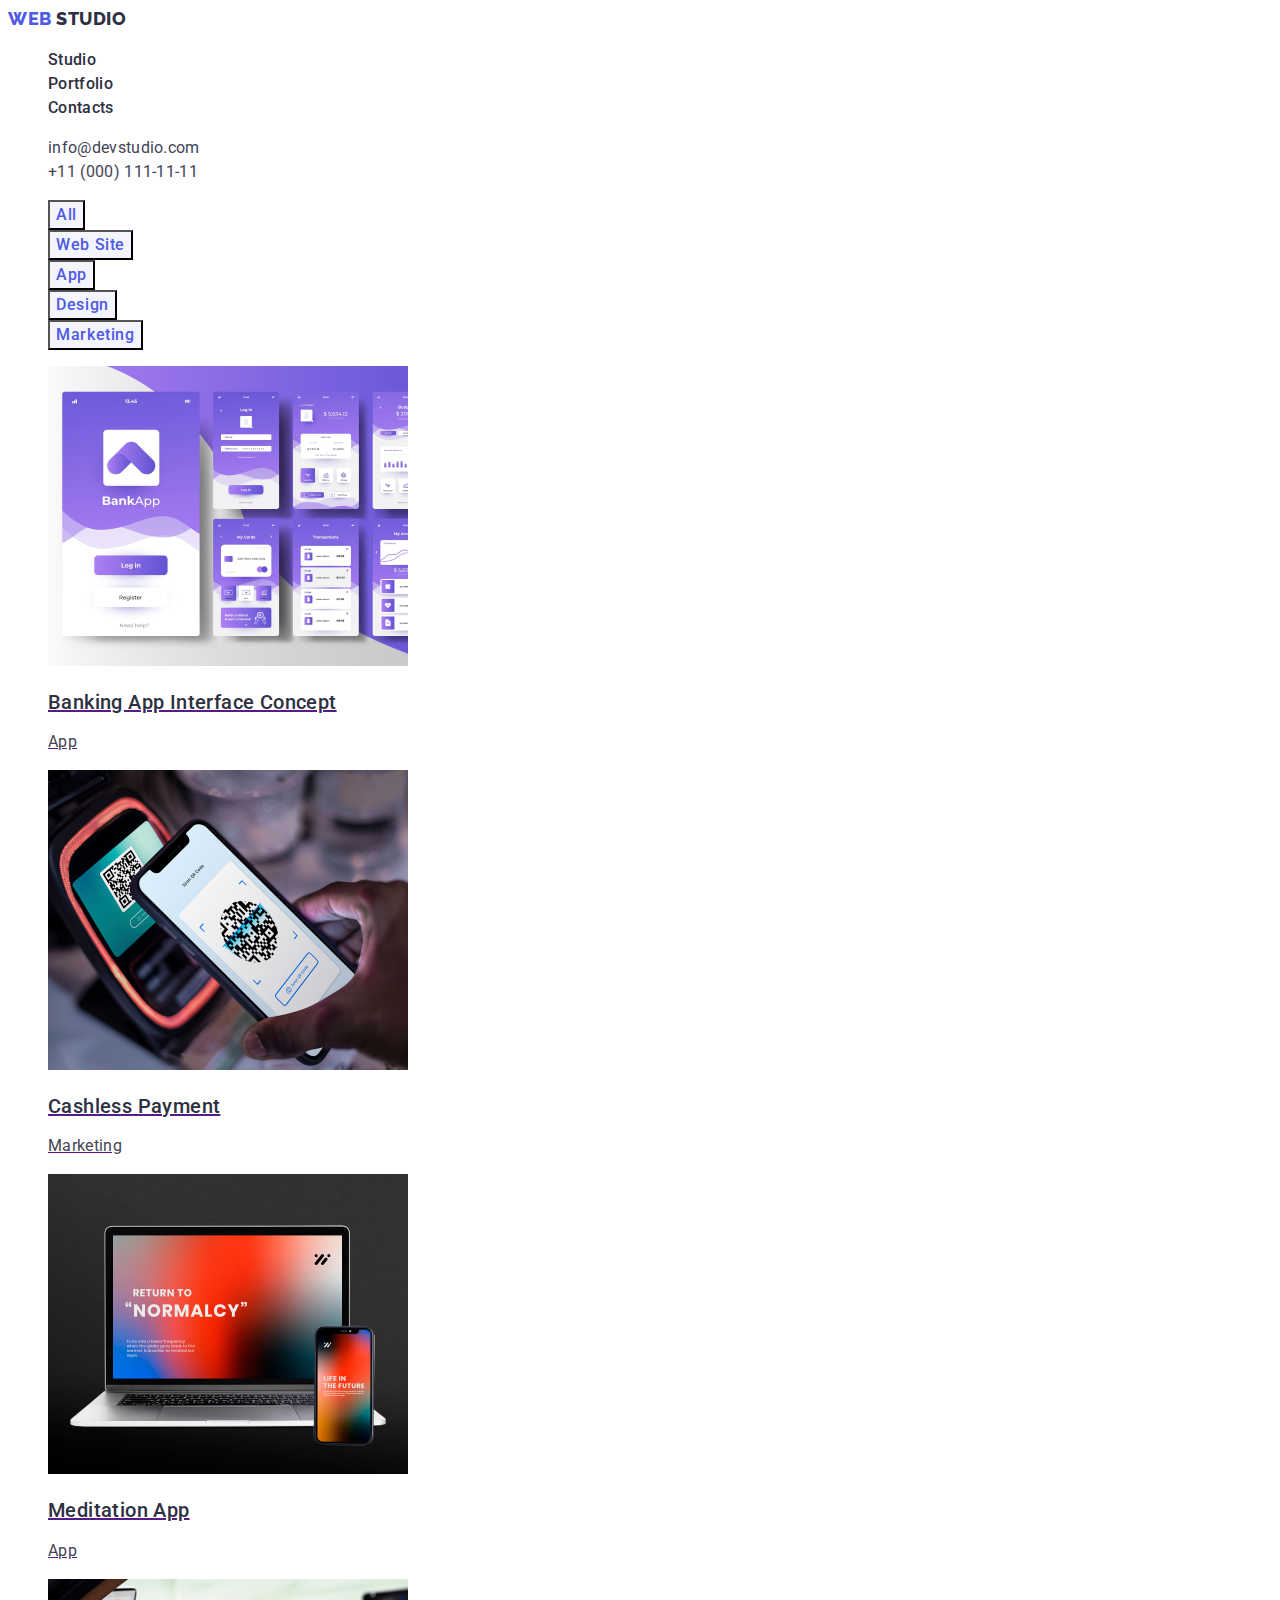
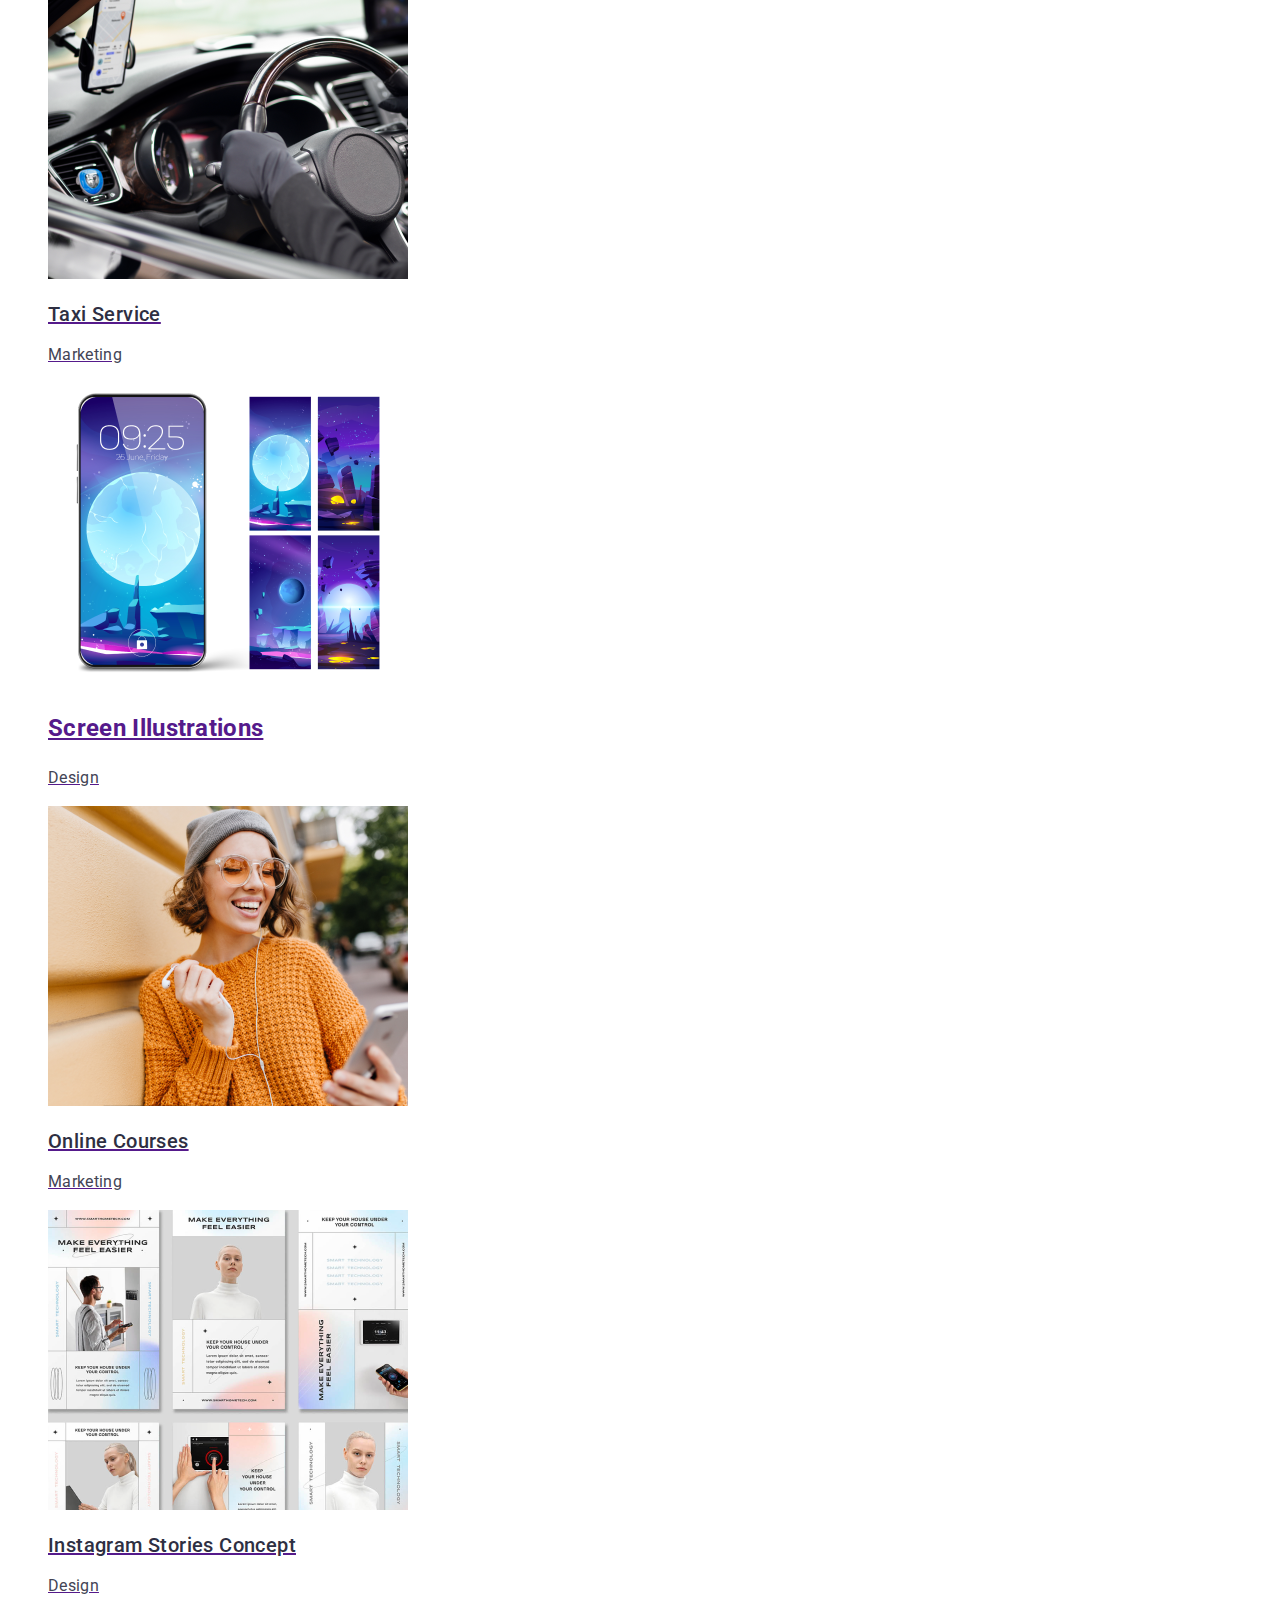
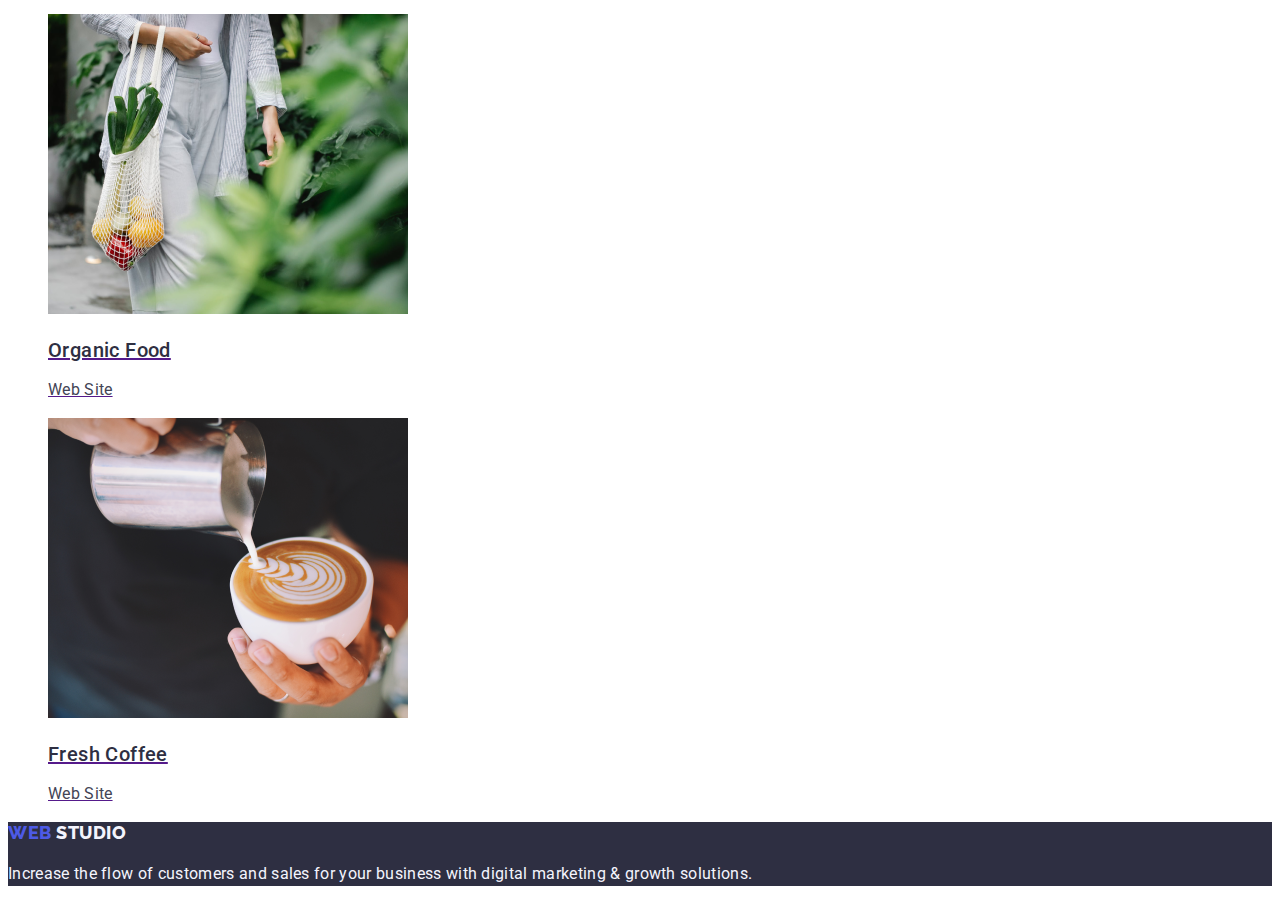
==== portfolio.html @ 10dcacce "links" ====
<!DOCTYPE html>
<html lang="en">
  <head>
    <meta charset="UTF-8" />
    <meta http-equiv="X-UA-Compatible" content="IE=edge" />
    <meta name="viewport" content="width=device-width, initial-scale=1.0" />
    <title>Document</title>
    <link rel="stylesheet" href="./css/styles.css" />
    <link rel="preconnect" href="https://fonts.googleapis.com" />
    <link rel="preconnect" href="https://fonts.gstatic.com" crossorigin />
    <link
      href="https://fonts.googleapis.com/css2?family=Montserrat:wght@400;700&family=Raleway:wght@800&family=Roboto:wght@400;500;700&display=swap"
      rel="stylesheet"
    />
  </head>
  <body>
    <!-- header -->
    <header class="page_header">
      <nav class="header_nav">
        <a href="./index.html" class="logo link"
          >Web <span class="logo-end">Studio</span></a
        >
        
          <ul class="menu list">
            <li class="menu-item">
              <a href="./index.html" class="menu-name link">Studio</a>
            </li>
            <li class="menu-item">
              <a class="menu-name link" href="./portfolio.html">Portfolio</a>
            </li>
            <li class="menu-item">
              <a class="menu-name link" href="./contacts.html">Contacts</a>
            </li>
          </ul>
        </nav>
        <!-- contacts -->
        <address class="data">
          <ul class="contacts list">
            <li class="contact-data">
              <a class="data-info link" href="mailto:info@devstudio.com"
                >info@devstudio.com</a
              >
            </li>
            <li class="contact-data">
              <a class="data-info link" href="tel:+110001111111"
                >+11 (000) 111-11-11</a
              >
            </li>
          </ul>
        </address>
      </header>
    <!-- hero -->
    <main>
      <section>
        <h1 hidden>scroll</h1>
        <ul class="list">
          <li><button type="button" class="scroll-btn">All</button></li>
          <li><button type="button" class="scroll-btn">Web Site</button></li>
          <li><button type="button" class="scroll-btn">App</button></li>
          <li><button type="button" class="scroll-btn">Design</button></li>
          <li><button type="button" class="scroll-btn">Marketing</button></li>
        </ul>
        <!-- line 1 -->
        <ul class="list">
          <li class="technologies link">
            <a href=""
              ><img
                src="./images/portfolio_img/banking app.png"
                alt="banking app"
              />
              <h2 class="card-title">Banking App Interface Concept</h2>
              <p class="card-category">App</p></a
            >
          </li>
          <li class="technologie link">
            <a href=""
              ><img
                src="./images/portfolio_img/cashless.png"
                alt="cashless payment"
              />
              <h2 class="card-title">Cashless Payment</h2>
              <p class="card-category">Marketing</p></a
            >
          </li>
          <li class="technologies link">
            <a href=""
              ><img
                src="./images/portfolio_img/meditation_app.png"
                alt="Meditation"
              />
              <h2 class="card-title">Meditation App</h2>
              <p class="card-category">App</p></a
            >
          </li>
        <!-- line 2 -->
          <li class="technologies link">
            <a href=""
              ><img src="./images/portfolio_img/taxi_serv.png" alt="taxi" />
              <h2 class="card-title">Taxi Service</h2>
              <p class="card-category">Marketing</p></a
            >
          </li>
          <li class="technologies link">
            <a href=""
              ><img
                src="./images/portfolio_img/screen.ilust.png"
                alt="phone screen"
              />
              <h2>Screen Illustrations</h2>
              <p class="card-category">Design</p></a
            >
          </li>
          <li class="technologies link">
            <a href=""
              ><img
                src="./images/portfolio_img/online_courses.png"
                alt="Online Courses"
              />
              <h2 class="card-title">Online Courses</h2>
              <p class="card-category">Marketing</p></a
            >
          </li>
        <!-- line 3 -->
          <li class="technologies link">
            <a href=""
              ><img
                src="./images/portfolio_img/isnt_stories.png"
                alt="Instagram Stories"
              />
              <h2 class="card-title">Instagram Stories Concept</h2>
              <p class="card-category">Design</p></a
            >
          </li>
          <li class="technologies link">
            <a href=""
              ><img
                src="./images/portfolio_img/organic_food.png"
                alt="Organic Food"
              />
              <h2 class="card-title">Organic Food</h2>
              <p class="card-category">Web Site</p></a
            >
          </li>
          <li class="technologies link">
            <a href=""
              ><img
                src="./images/portfolio_img/fresh_coffee.png"
                alt="Coffee"
              />
              <h2 class="card-title">Fresh Coffee</h2>
              <p class="card-category">Web Site</p></a
            >
          </li>
        </ul>
      </section>
    </main>
    <!-- footer -->
    <footer class="main-footer">
      <a href="./index.html" class="footer-logo link"
        >Web <span class="footer-logo-end">Studio</span>
      </a>
      <p class="footer-description">
        Increase the flow of customers and sales for your business with digital
        marketing & growth solutions.
      </p>
    </footer>
  </body>
</html>
---- css/styles.css ----
/* general */
:root {
    --main-font-family: 'Roboto', sans-serif;
    --secondary-font-family: 'Raleway', sans-serif;
}

.link {
    text-decoration: none;
}

.list {
    list-style: none;
}

body {
    font-family: var(--main-font-family);
    font-weight: 400;
    line-height: 1.5;
    letter-spacing: 0.02em;
    color: #434455;
    background-color: #FFFFFF
}

/* header */

/* logo */
.logo {
    font-family: var(--secondary-font-family);
    font-weight: 800;
    font-size: 18px;
    line-height: 1.17;
    letter-spacing: 0.03em;
    text-transform: uppercase;
    color: #4d5ae5;
}

.logo-end {
    color: #2e2f42;
}

/* navigation */
.menu {
    font-weight: 500;
    font-size: 16px;
}

.menu-name {
    color: #2E2F42;
}

.menu-name:hover,
.menu-name:focus {
    color: #404BBF;
}

/* contacts */

.contact-data {
    font-size: 16px;
    line-height: 1.5;
    text-decoration: none;
    list-style: none;
    color: #434455;
}

.data {
    font-style: normal
}

.data-info:hover,
.data-info:focus {
    color: #404bbf
}

.data-info {
    color: #434455;
}


/* hero */
.hero {
    font-family: 'Roboto', sans-serif;
    background-color: #2e2f42;
    font-size: 56px;
    line-height: 1.07;
    text-align: center;
    letter-spacing: 0.02em;
    color: #ffffff
}

.hero_title {
    font-weight: 700;
    font-size: 56px;
    line-height: 1.07;
    letter-spacing: 0.02;
}

/* button */
.order-btn {
    font-weight: 500;
    font-size: 16px;
    letter-spacing: 0.04em;
    color: rgba(255, 255, 255, 1);
    background-color: #4D5AE5;
    font-family: "Roboto", sans-serif;
    font-weight: 500;
    font-size: 16px;
    line-height: 1.5;
    letter-spacing: 0.04em;
    color: #FFFFFF;
    cursor: pointer;
}

.order-btn:hover,
.order-btn:focus {
    background: #404BBF;
}

/*  section advantages */

.advantages {
    font-weight: 500;
    font-size: 20px;
    line-height: 1.2;
    color: #2E2F42;
}


.advantages-description {
    font-size: 16px;
}

.about-us {
    font-weight: 700;
    font-size: 36px;
    line-height: 1.1;
    text-align: center;
    text-transform: capitalize;
}

.team-title {
    font-weight: 700;
    font-size: 1.1;
    line-height: 40px;
    text-align: center;
    text-transform: capitalize;
    color: #2E2F42;
}

/* footer */
.main-footer {
    background-color: #2e2f42;
}

.footer-logo {
    font-family: var(--secondary-font-family);
    font-weight: 800;
    font-size: 18px;
    line-height: 1.17;
    letter-spacing: 0.03em;
    text-transform: uppercase;
    color: #4d5ae5;
}

.footer-description {
    font-size: 16px;
    line-height: 1.5;
    letter-spacing: 0.02em;
    color: #F4F4FD;
}

.footer-logo-end {
    color: #f4f4fd
}

/* portfolio */

/* buttons */
.scroll-btn {
    font-family: "Roboto", sans-serif;
    font-weight: 500;
    font-size: 16px;
    line-height: 1.5;
    letter-spacing: 0.04em;
    color: #4d5ae5;
    background-color: #F4F4FD;

    cursor: pointer;
}

.scroll-btn:hover,
.scroll-btn:focus {
    color: #FFFFFF;
    background-color: #404BBF
}

/* pictures*/
.card-title {
    font-weight: 500 ;
    font-size: 20px;
    line-height: 1.2;
    letter-spacing: 0.02em;
    color: #2e2f42;
}
.card-category {
    font-size: 16px;
    line-height: 1.5;
    letter-spacing: 0.02em;
    color: #434455;
}
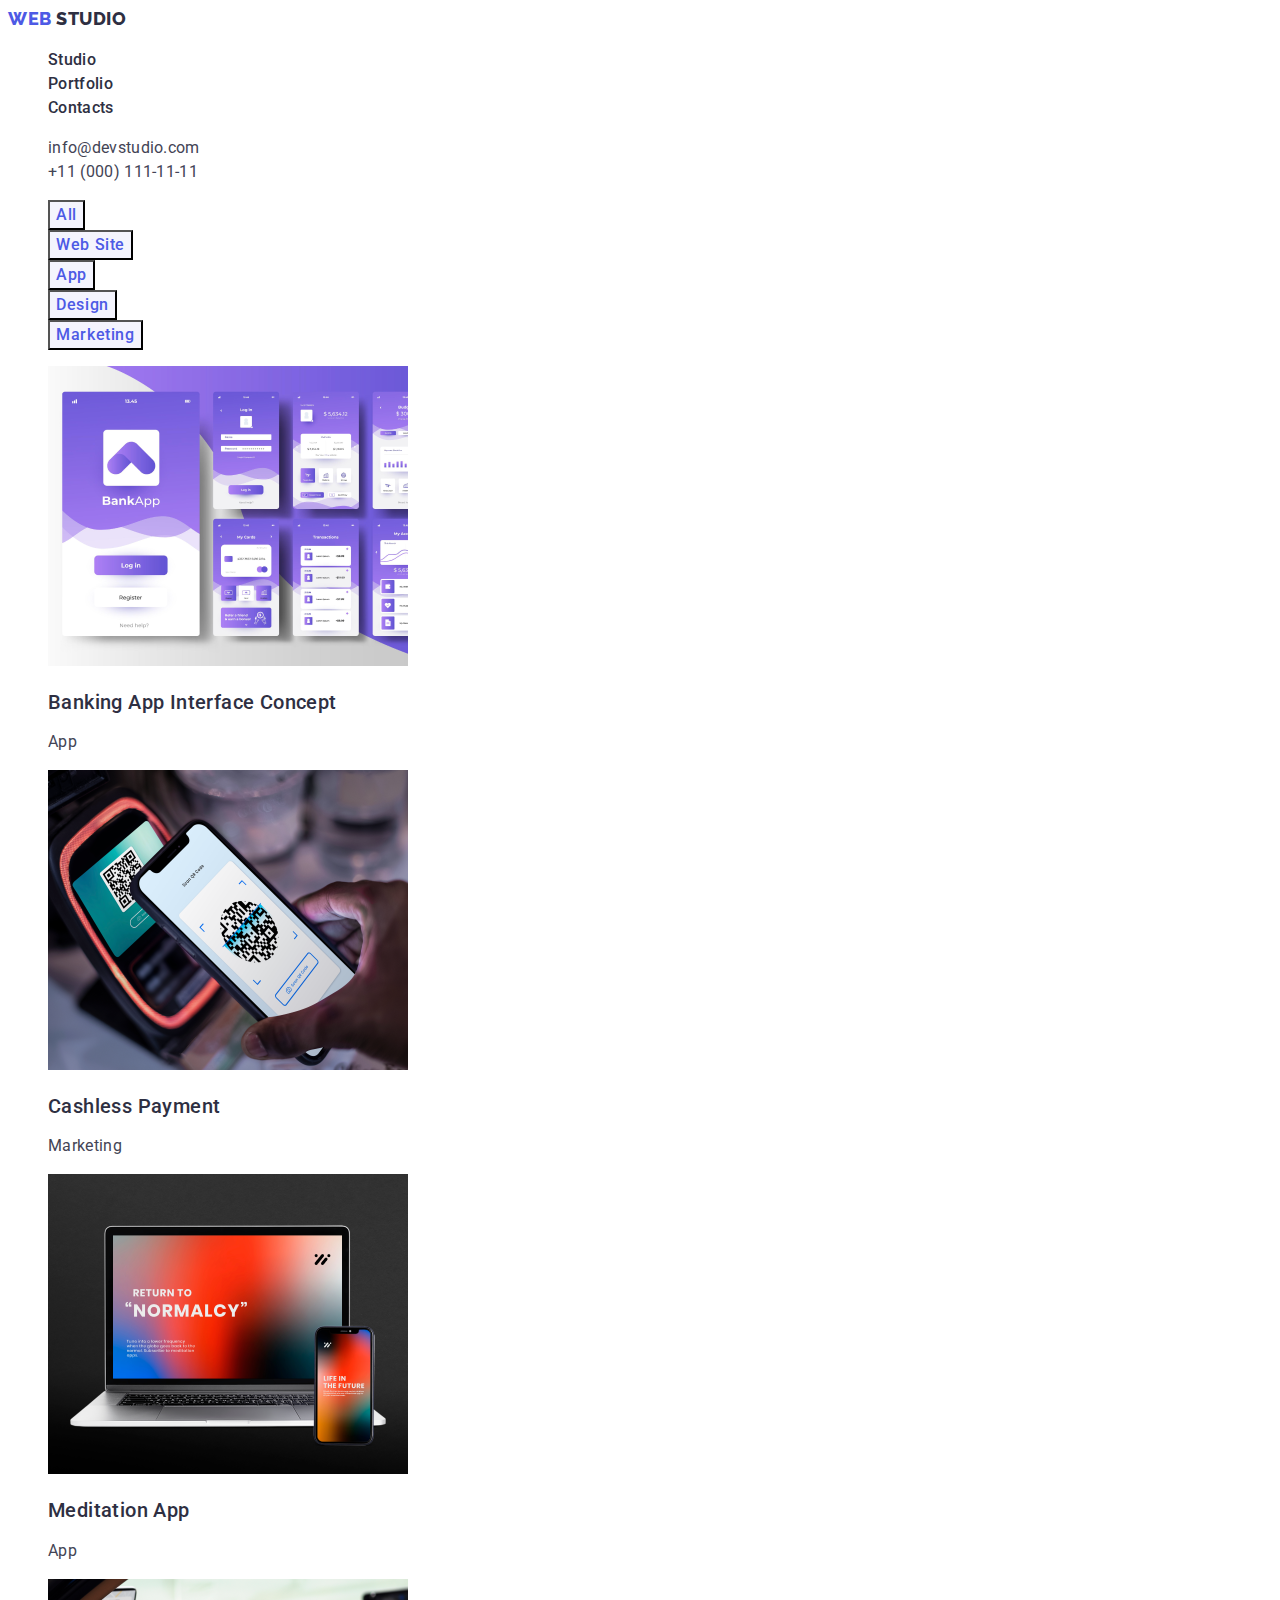
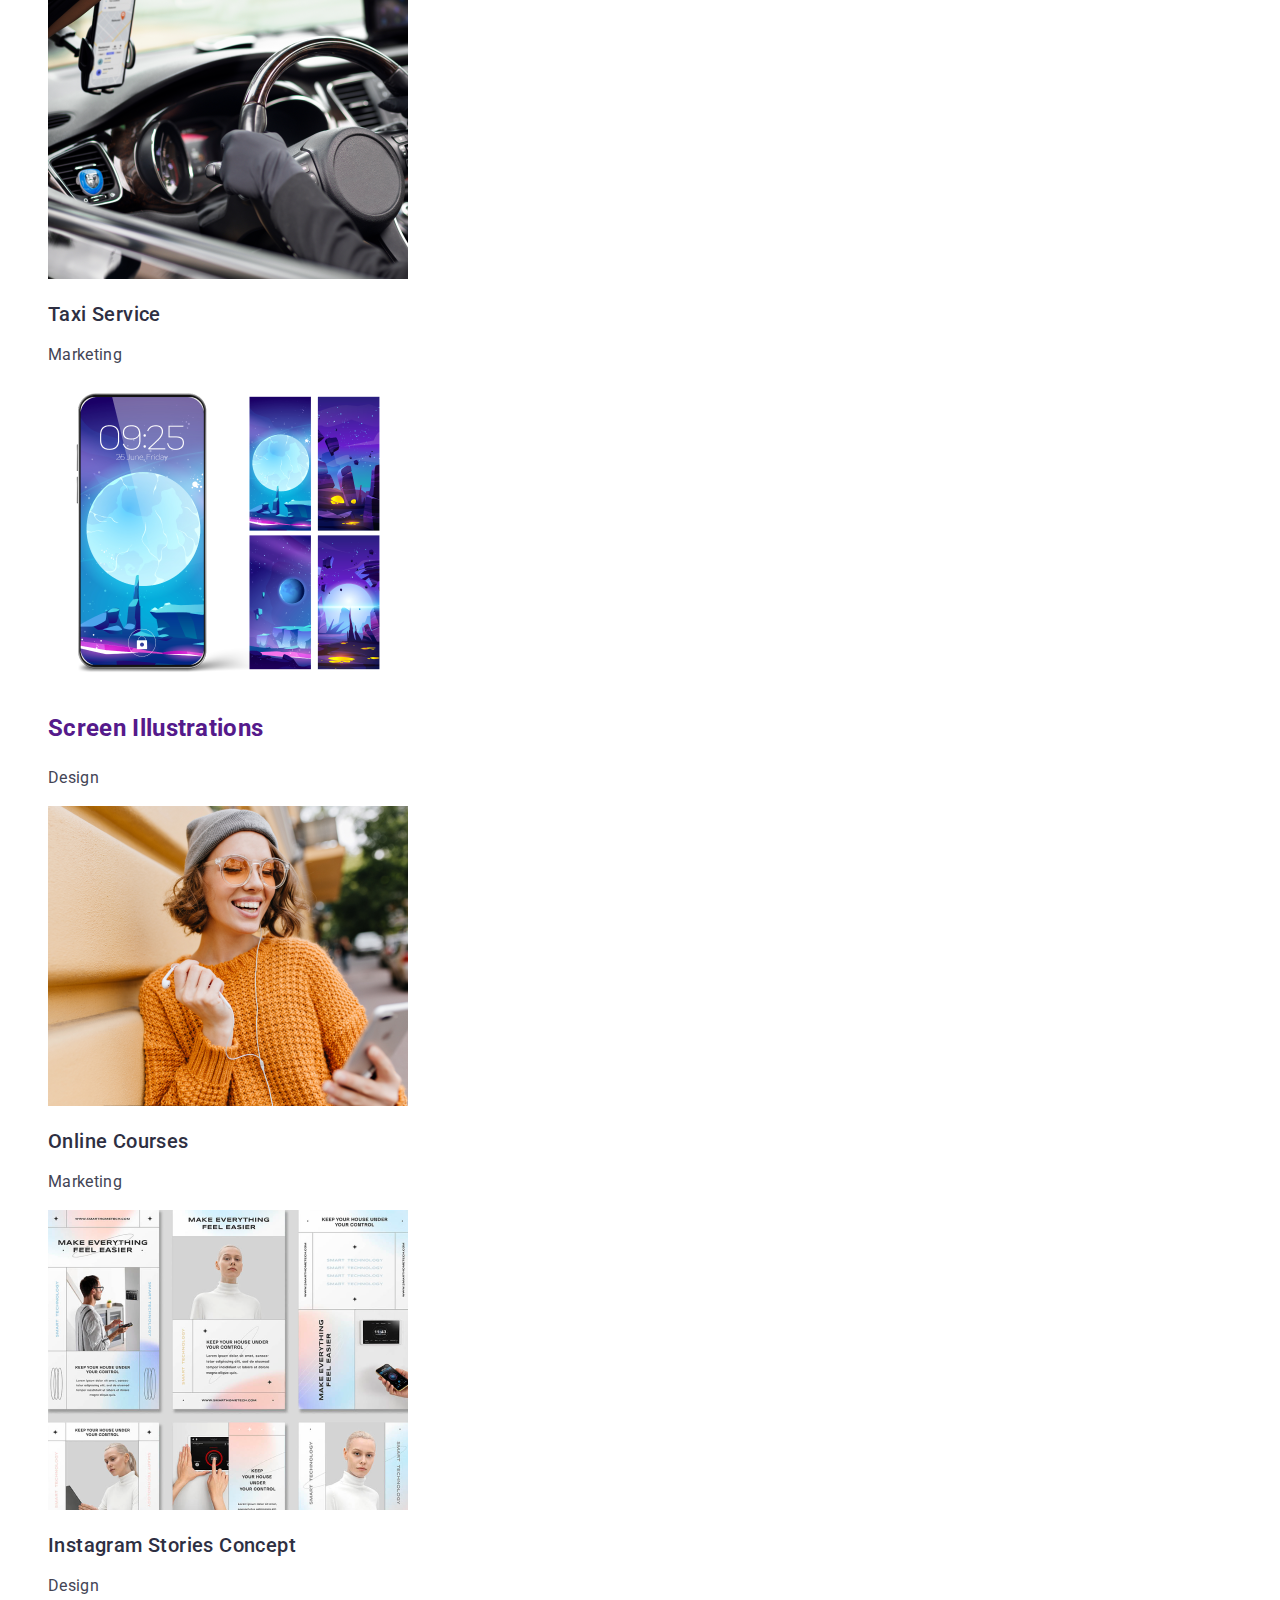
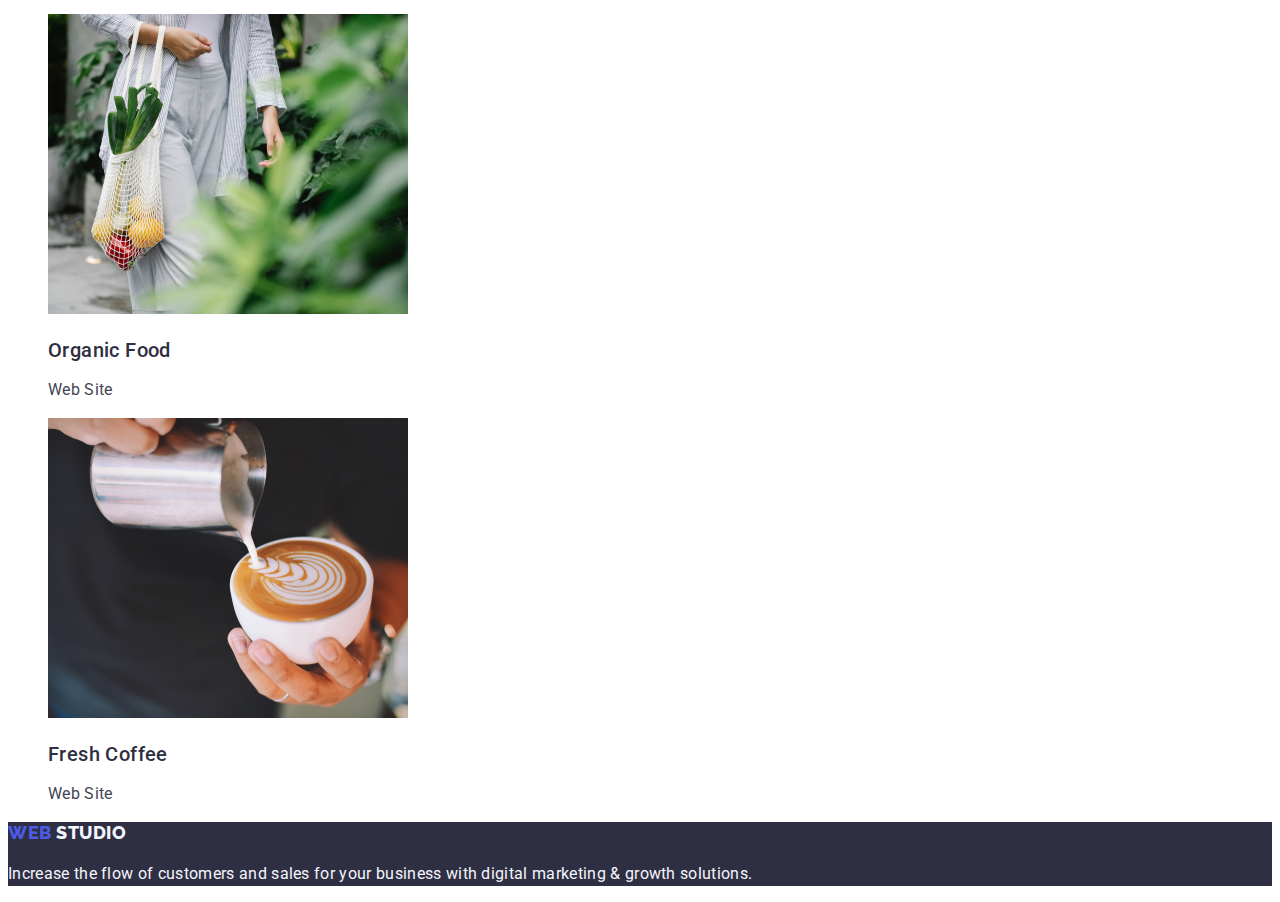
==== commit c42f2e67: "hurray-links" ====
--- a/portfolio.html
+++ b/portfolio.html
@@ -20,35 +20,35 @@
         <a href="./index.html" class="logo link"
           >Web <span class="logo-end">Studio</span></a
         >
-        
-          <ul class="menu list">
-            <li class="menu-item">
-              <a href="./index.html" class="menu-name link">Studio</a>
-            </li>
-            <li class="menu-item">
-              <a class="menu-name link" href="./portfolio.html">Portfolio</a>
-            </li>
-            <li class="menu-item">
-              <a class="menu-name link" href="./contacts.html">Contacts</a>
-            </li>
-          </ul>
-        </nav>
-        <!-- contacts -->
-        <address class="data">
-          <ul class="contacts list">
-            <li class="contact-data">
-              <a class="data-info link" href="mailto:info@devstudio.com"
-                >info@devstudio.com</a
-              >
-            </li>
-            <li class="contact-data">
-              <a class="data-info link" href="tel:+110001111111"
-                >+11 (000) 111-11-11</a
-              >
-            </li>
-          </ul>
-        </address>
-      </header>
+
+        <ul class="menu list">
+          <li class="menu-item">
+            <a href="./index.html" class="menu-name link">Studio</a>
+          </li>
+          <li class="menu-item">
+            <a class="menu-name link" href="./portfolio.html">Portfolio</a>
+          </li>
+          <li class="menu-item">
+            <a class="menu-name link" href="./contacts.html">Contacts</a>
+          </li>
+        </ul>
+      </nav>
+      <!-- contacts -->
+      <address class="data">
+        <ul class="contacts list">
+          <li class="contact-data">
+            <a class="data-info link" href="mailto:info@devstudio.com"
+              >info@devstudio.com</a
+            >
+          </li>
+          <li class="contact-data">
+            <a class="data-info link" href="tel:+110001111111"
+              >+11 (000) 111-11-11</a
+            >
+          </li>
+        </ul>
+      </address>
+    </header>
     <!-- hero -->
     <main>
       <section>
@@ -62,8 +62,8 @@
         </ul>
         <!-- line 1 -->
         <ul class="list">
-          <li class="technologies link">
-            <a href=""
+          <li class="technologies">
+            <a class="pictures link" href=""
               ><img
                 src="./images/portfolio_img/banking app.png"
                 alt="banking app"
@@ -72,8 +72,8 @@
               <p class="card-category">App</p></a
             >
           </li>
-          <li class="technologie link">
-            <a href=""
+          <li class="technologie ">
+            <a class="pictures link" href=""
               ><img
                 src="./images/portfolio_img/cashless.png"
                 alt="cashless payment"
@@ -82,8 +82,8 @@
               <p class="card-category">Marketing</p></a
             >
           </li>
-          <li class="technologies link">
-            <a href=""
+          <li class="technologies">
+            <a class="pictures link" href=""
               ><img
                 src="./images/portfolio_img/meditation_app.png"
                 alt="Meditation"
@@ -92,16 +92,16 @@
               <p class="card-category">App</p></a
             >
           </li>
-        <!-- line 2 -->
-          <li class="technologies link">
-            <a href=""
+          <!-- line 2 -->
+          <li class="technologies">
+            <a class="pictures link" href=""
               ><img src="./images/portfolio_img/taxi_serv.png" alt="taxi" />
               <h2 class="card-title">Taxi Service</h2>
               <p class="card-category">Marketing</p></a
             >
           </li>
-          <li class="technologies link">
-            <a href=""
+          <li class="technologies">
+            <a class="pictures link" href=""
               ><img
                 src="./images/portfolio_img/screen.ilust.png"
                 alt="phone screen"
@@ -110,8 +110,8 @@
               <p class="card-category">Design</p></a
             >
           </li>
-          <li class="technologies link">
-            <a href=""
+          <li class="technologies">
+            <a class="pictures link" href=""
               ><img
                 src="./images/portfolio_img/online_courses.png"
                 alt="Online Courses"
@@ -120,9 +120,9 @@
               <p class="card-category">Marketing</p></a
             >
           </li>
-        <!-- line 3 -->
-          <li class="technologies link">
-            <a href=""
+          <!-- line 3 -->
+          <li class="technologies">
+            <a class="pictures link" href=""
               ><img
                 src="./images/portfolio_img/isnt_stories.png"
                 alt="Instagram Stories"
@@ -131,8 +131,8 @@
               <p class="card-category">Design</p></a
             >
           </li>
-          <li class="technologies link">
-            <a href=""
+          <li class="technologies">
+            <a class="pictures link" href=""
               ><img
                 src="./images/portfolio_img/organic_food.png"
                 alt="Organic Food"
@@ -141,8 +141,8 @@
               <p class="card-category">Web Site</p></a
             >
           </li>
-          <li class="technologies link">
-            <a href=""
+          <li class="technologies">
+            <a class="pictures link" href=""
               ><img
                 src="./images/portfolio_img/fresh_coffee.png"
                 alt="Coffee"
@@ -165,4 +165,4 @@
       </p>
     </footer>
   </body>
-</html>
+</html>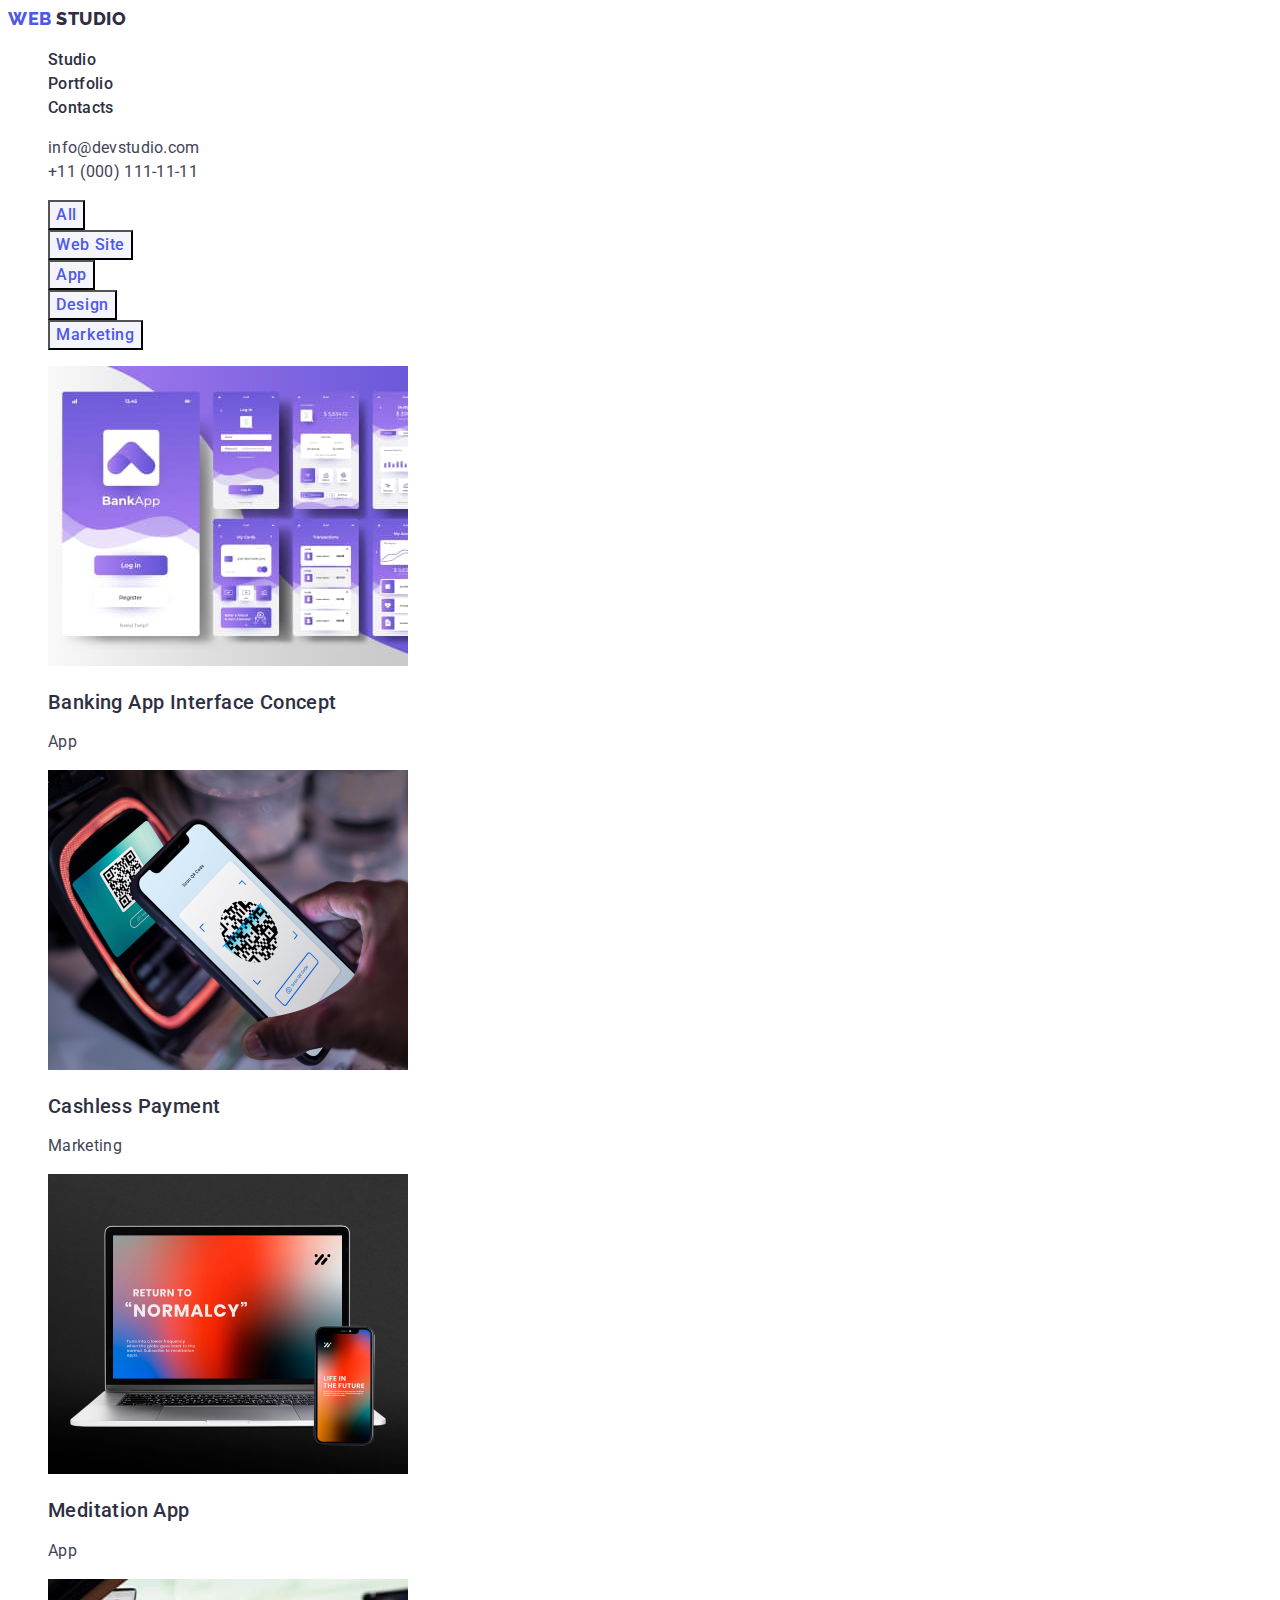
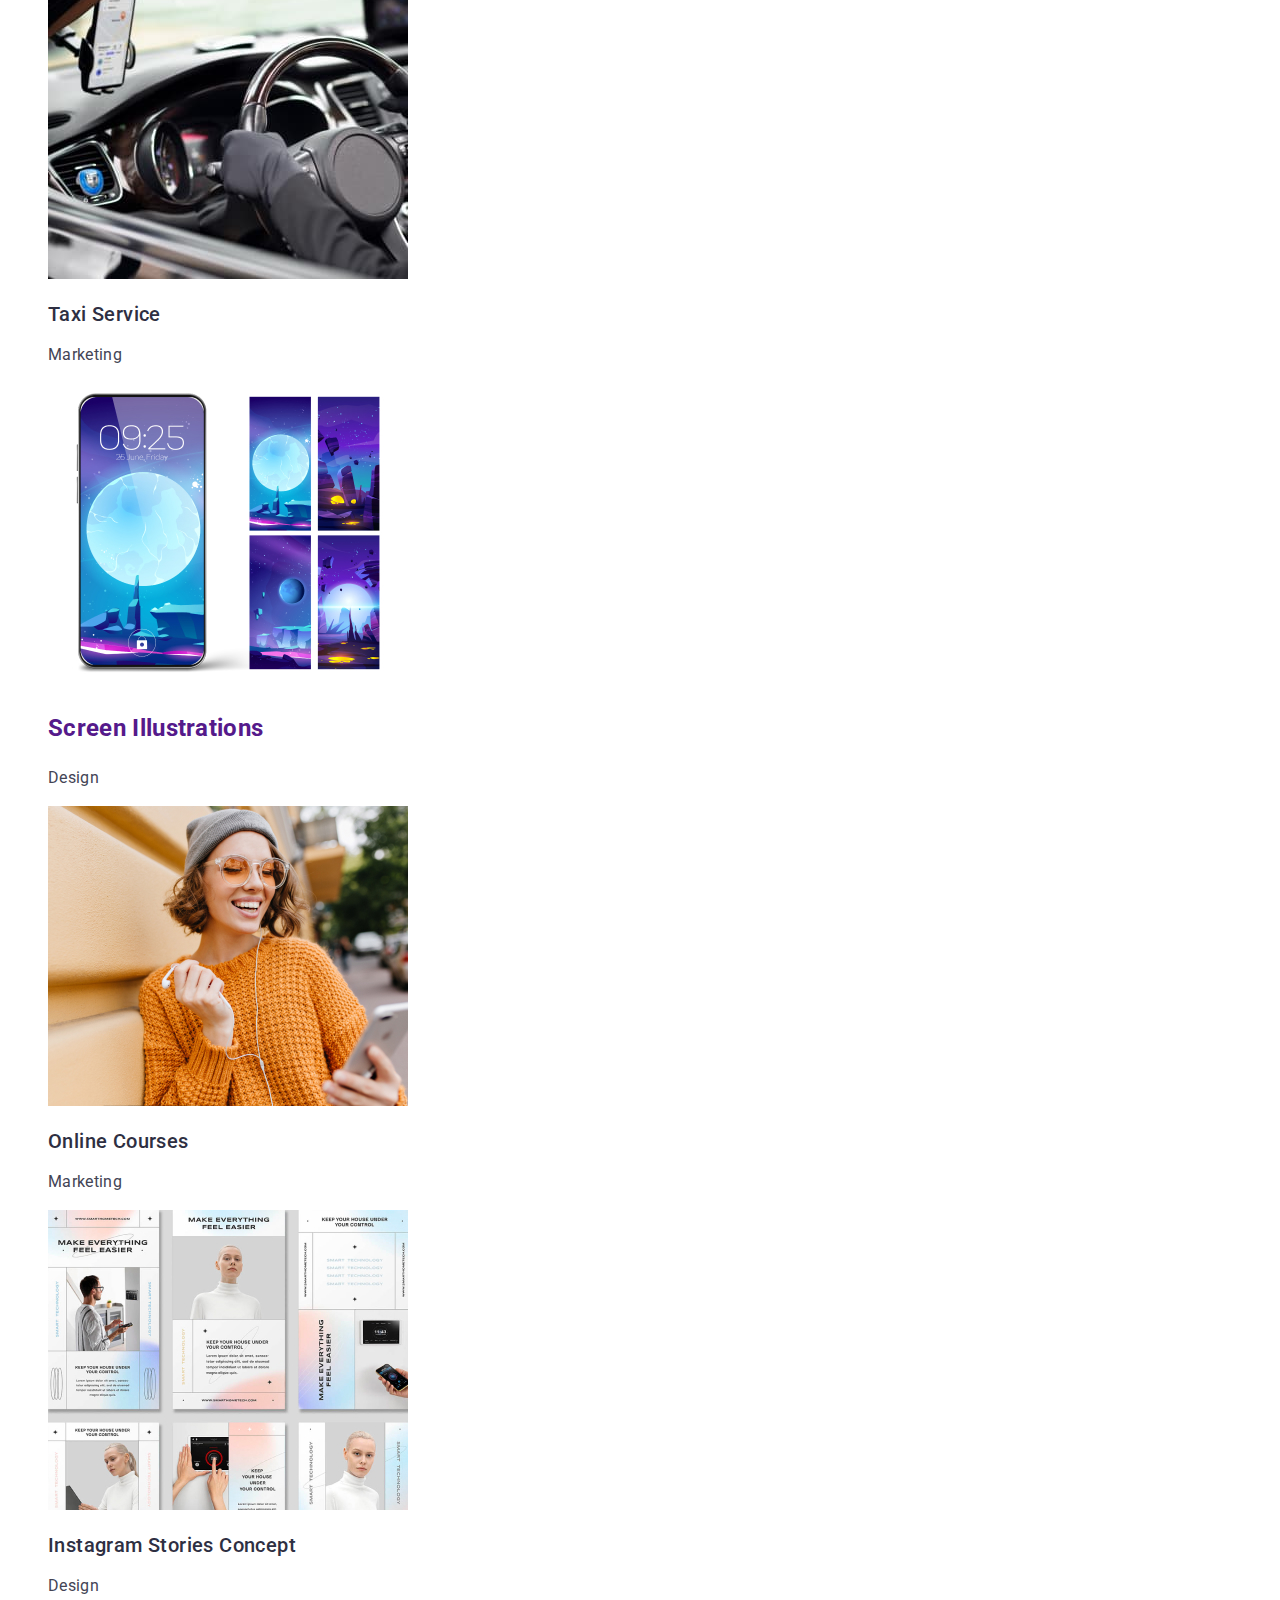
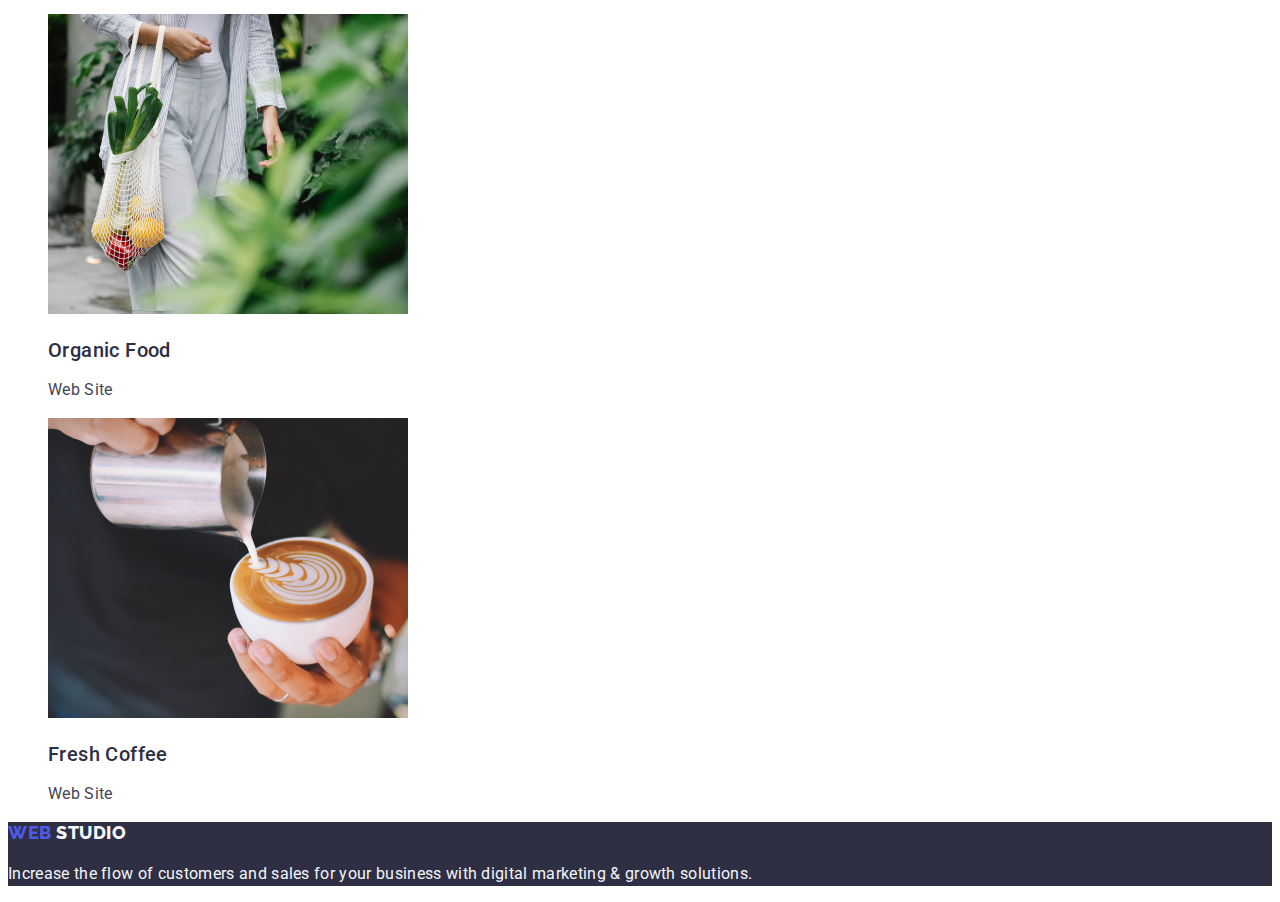
==== commit 8afc112a: "pictures" ====
--- a/portfolio.html
+++ b/portfolio.html
@@ -65,7 +65,7 @@
           <li class="technologies">
             <a class="pictures link" href=""
               ><img
-                src="./images/portfolio_img/banking app.png"
+                src="./images/portfolio_img/banking-app.jpg"
                 alt="banking app"
               />
               <h2 class="card-title">Banking App Interface Concept</h2>
@@ -75,7 +75,7 @@
           <li class="technologie ">
             <a class="pictures link" href=""
               ><img
-                src="./images/portfolio_img/cashless.png"
+                src="./images/portfolio_img/cashless.jpg"
                 alt="cashless payment"
               />
               <h2 class="card-title">Cashless Payment</h2>
@@ -85,7 +85,7 @@
           <li class="technologies">
             <a class="pictures link" href=""
               ><img
-                src="./images/portfolio_img/meditation_app.png"
+                src="./images/portfolio_img/meditation.jpg"
                 alt="Meditation"
               />
               <h2 class="card-title">Meditation App</h2>
@@ -95,7 +95,7 @@
           <!-- line 2 -->
           <li class="technologies">
             <a class="pictures link" href=""
-              ><img src="./images/portfolio_img/taxi_serv.png" alt="taxi" />
+              ><img src="./images/portfolio_img/taxi.jpg" alt="taxi" />
               <h2 class="card-title">Taxi Service</h2>
               <p class="card-category">Marketing</p></a
             >
@@ -103,7 +103,7 @@
           <li class="technologies">
             <a class="pictures link" href=""
               ><img
-                src="./images/portfolio_img/screen.ilust.png"
+                src="./images/portfolio_img/screen.jpg"
                 alt="phone screen"
               />
               <h2>Screen Illustrations</h2>
@@ -113,7 +113,7 @@
           <li class="technologies">
             <a class="pictures link" href=""
               ><img
-                src="./images/portfolio_img/online_courses.png"
+                src="./images/portfolio_img/courses.jpg"
                 alt="Online Courses"
               />
               <h2 class="card-title">Online Courses</h2>
@@ -124,7 +124,7 @@
           <li class="technologies">
             <a class="pictures link" href=""
               ><img
-                src="./images/portfolio_img/isnt_stories.png"
+                src="./images/portfolio_img/inst.jpg"
                 alt="Instagram Stories"
               />
               <h2 class="card-title">Instagram Stories Concept</h2>
@@ -134,7 +134,7 @@
           <li class="technologies">
             <a class="pictures link" href=""
               ><img
-                src="./images/portfolio_img/organic_food.png"
+                src="./images/portfolio_img/food.jpg"
                 alt="Organic Food"
               />
               <h2 class="card-title">Organic Food</h2>
@@ -144,7 +144,7 @@
           <li class="technologies">
             <a class="pictures link" href=""
               ><img
-                src="./images/portfolio_img/fresh_coffee.png"
+                src="./images/portfolio_img/coffee.jpg"
                 alt="Coffee"
               />
               <h2 class="card-title">Fresh Coffee</h2>
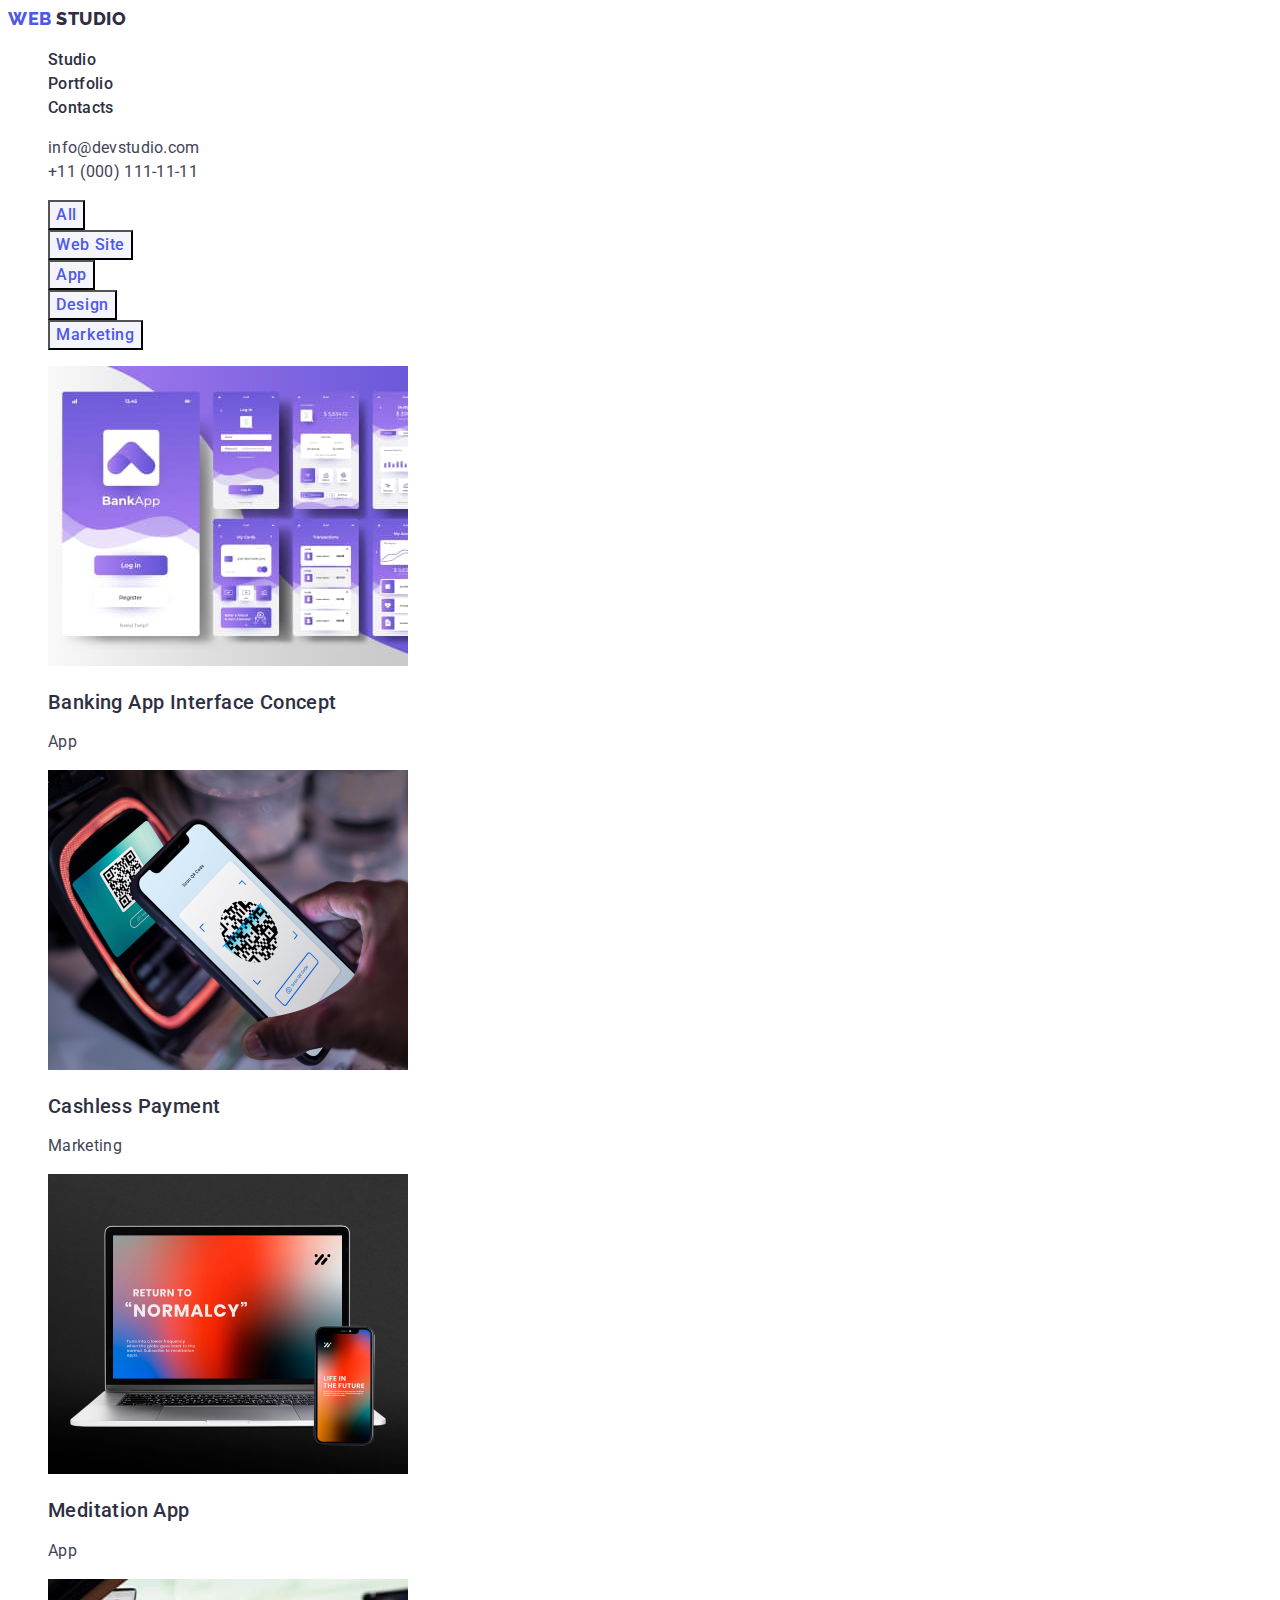
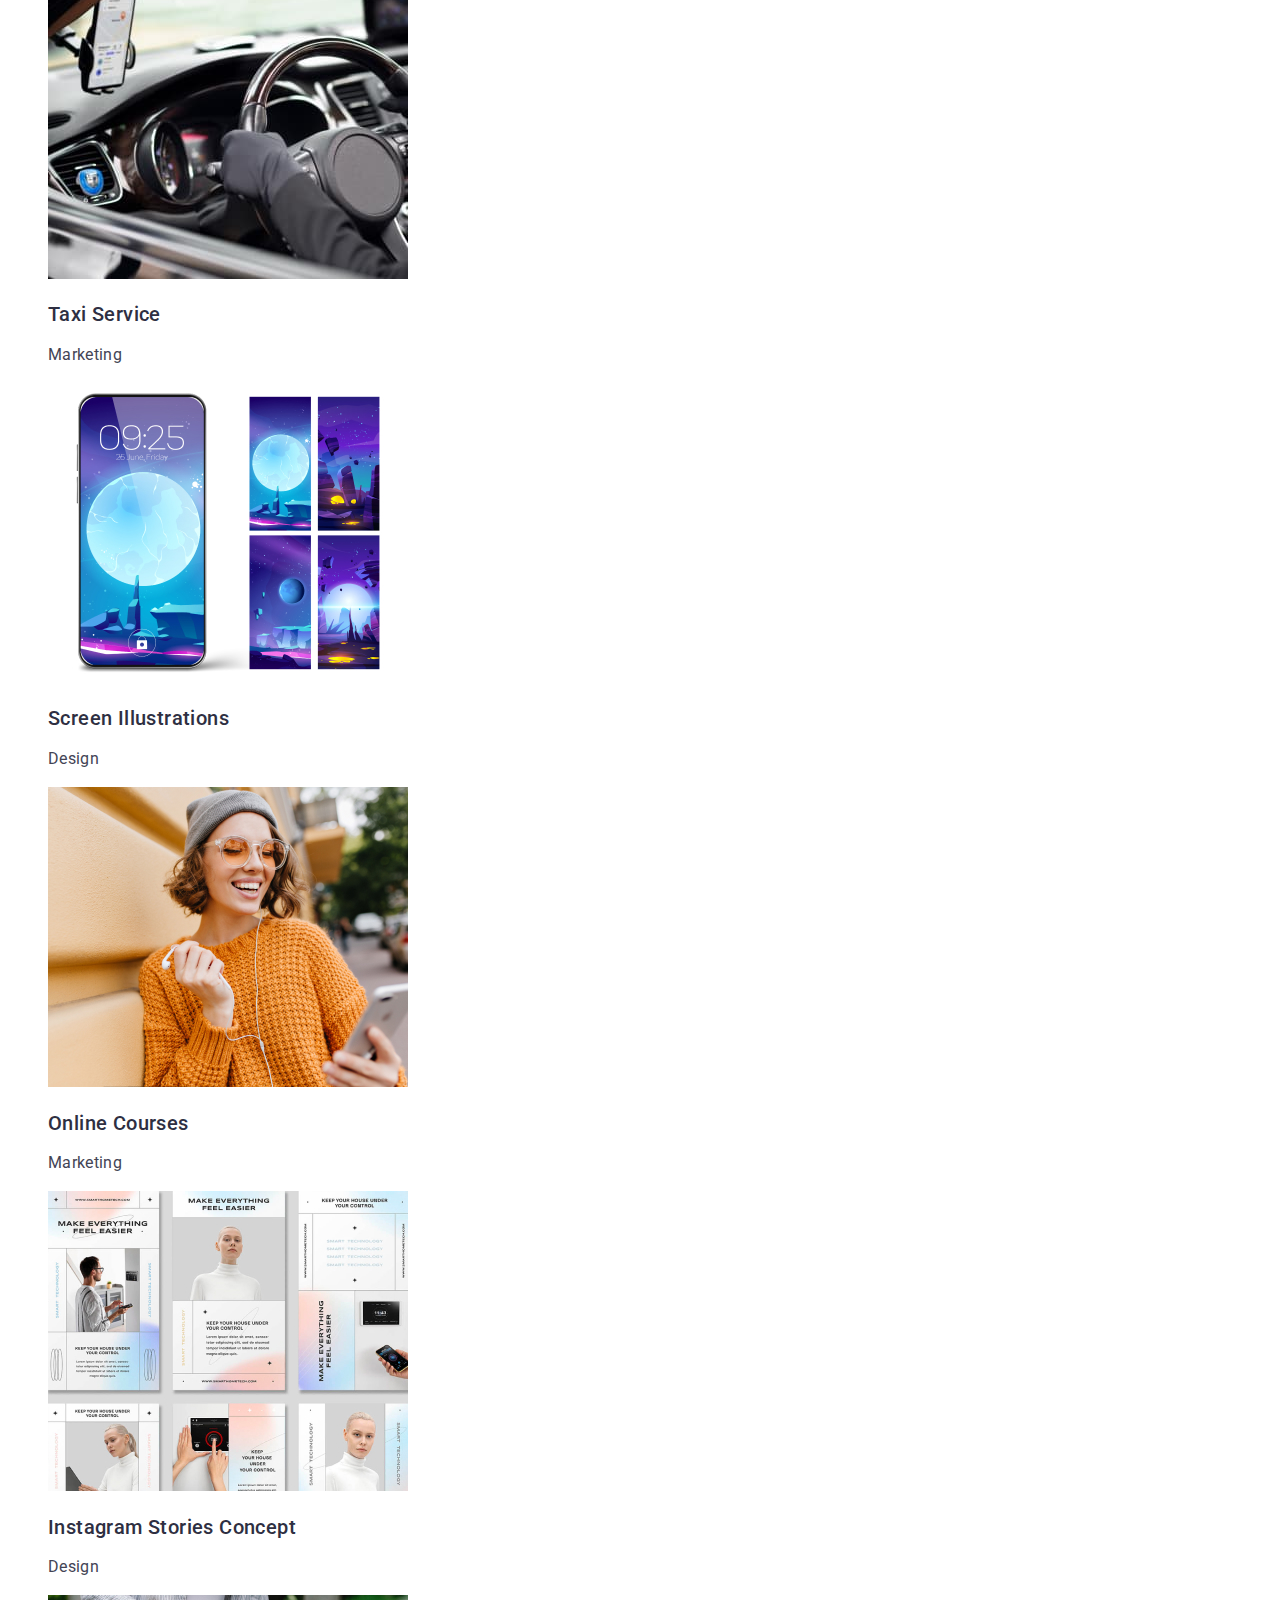
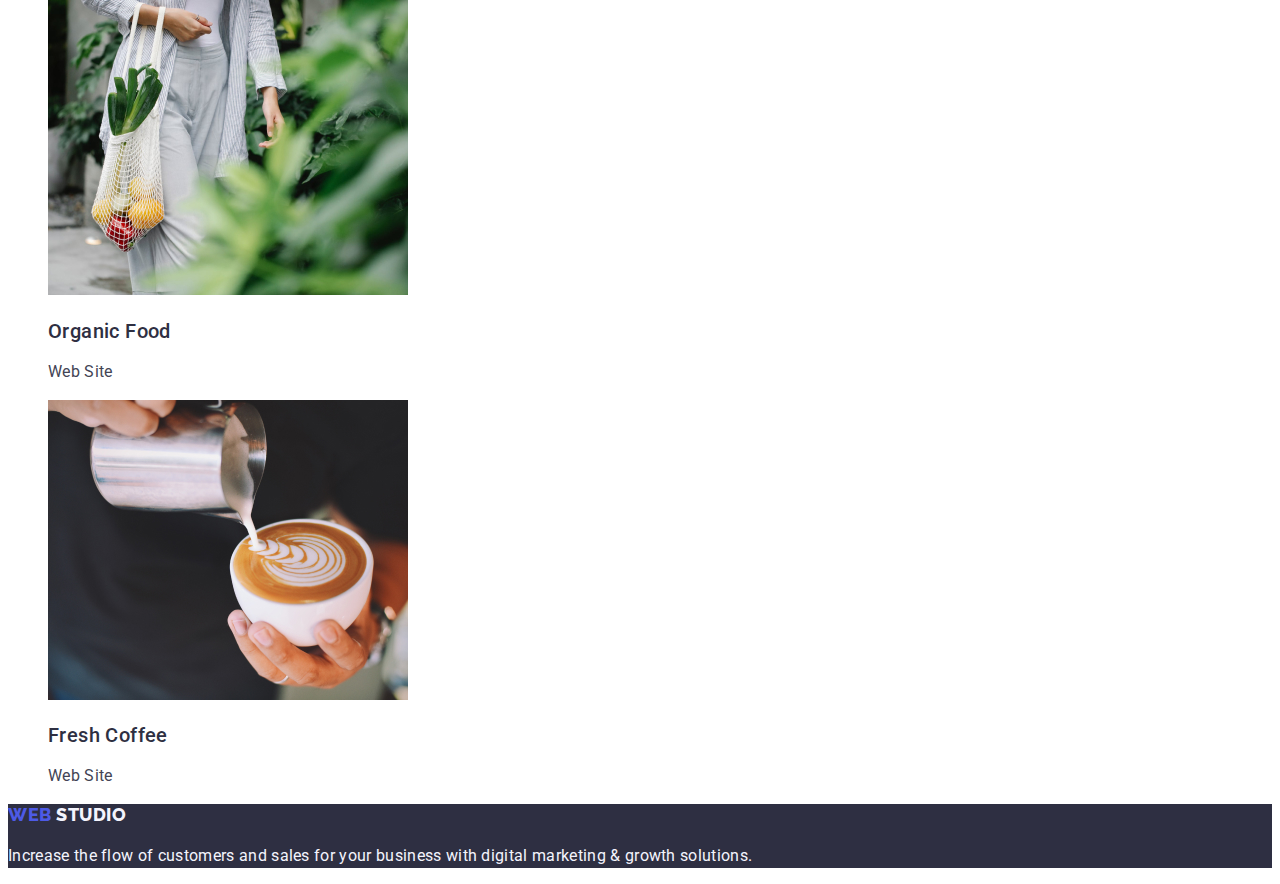
==== commit f30d6acc: "our team" ====
--- a/portfolio.html
+++ b/portfolio.html
@@ -106,7 +106,7 @@
                 src="./images/portfolio_img/screen.jpg"
                 alt="phone screen"
               />
-              <h2>Screen Illustrations</h2>
+              <h2 class="card-title">Screen Illustrations</h2>
               <p class="card-category">Design</p></a
             >
           </li>
--- a/css/styles.css
+++ b/css/styles.css
@@ -118,7 +118,7 @@
 
 /*  section advantages */
 
-.advantages {
+.names {
     font-weight: 500;
     font-size: 20px;
     line-height: 1.2;
@@ -146,7 +146,21 @@
     text-transform: capitalize;
     color: #2E2F42;
 }
-
+/* our team */
+
+.team {
+    background-color: #FFFFFF;
+}
+.team-title {
+    font-size: 36px;
+    line-height: 1.11;
+    letter-spacing: 0.02em;
+    text-align: center;
+}
+.members {
+    background-color: #F4F4FD ;
+    
+}
 /* footer */
 .main-footer {
     background-color: #2e2f42;
